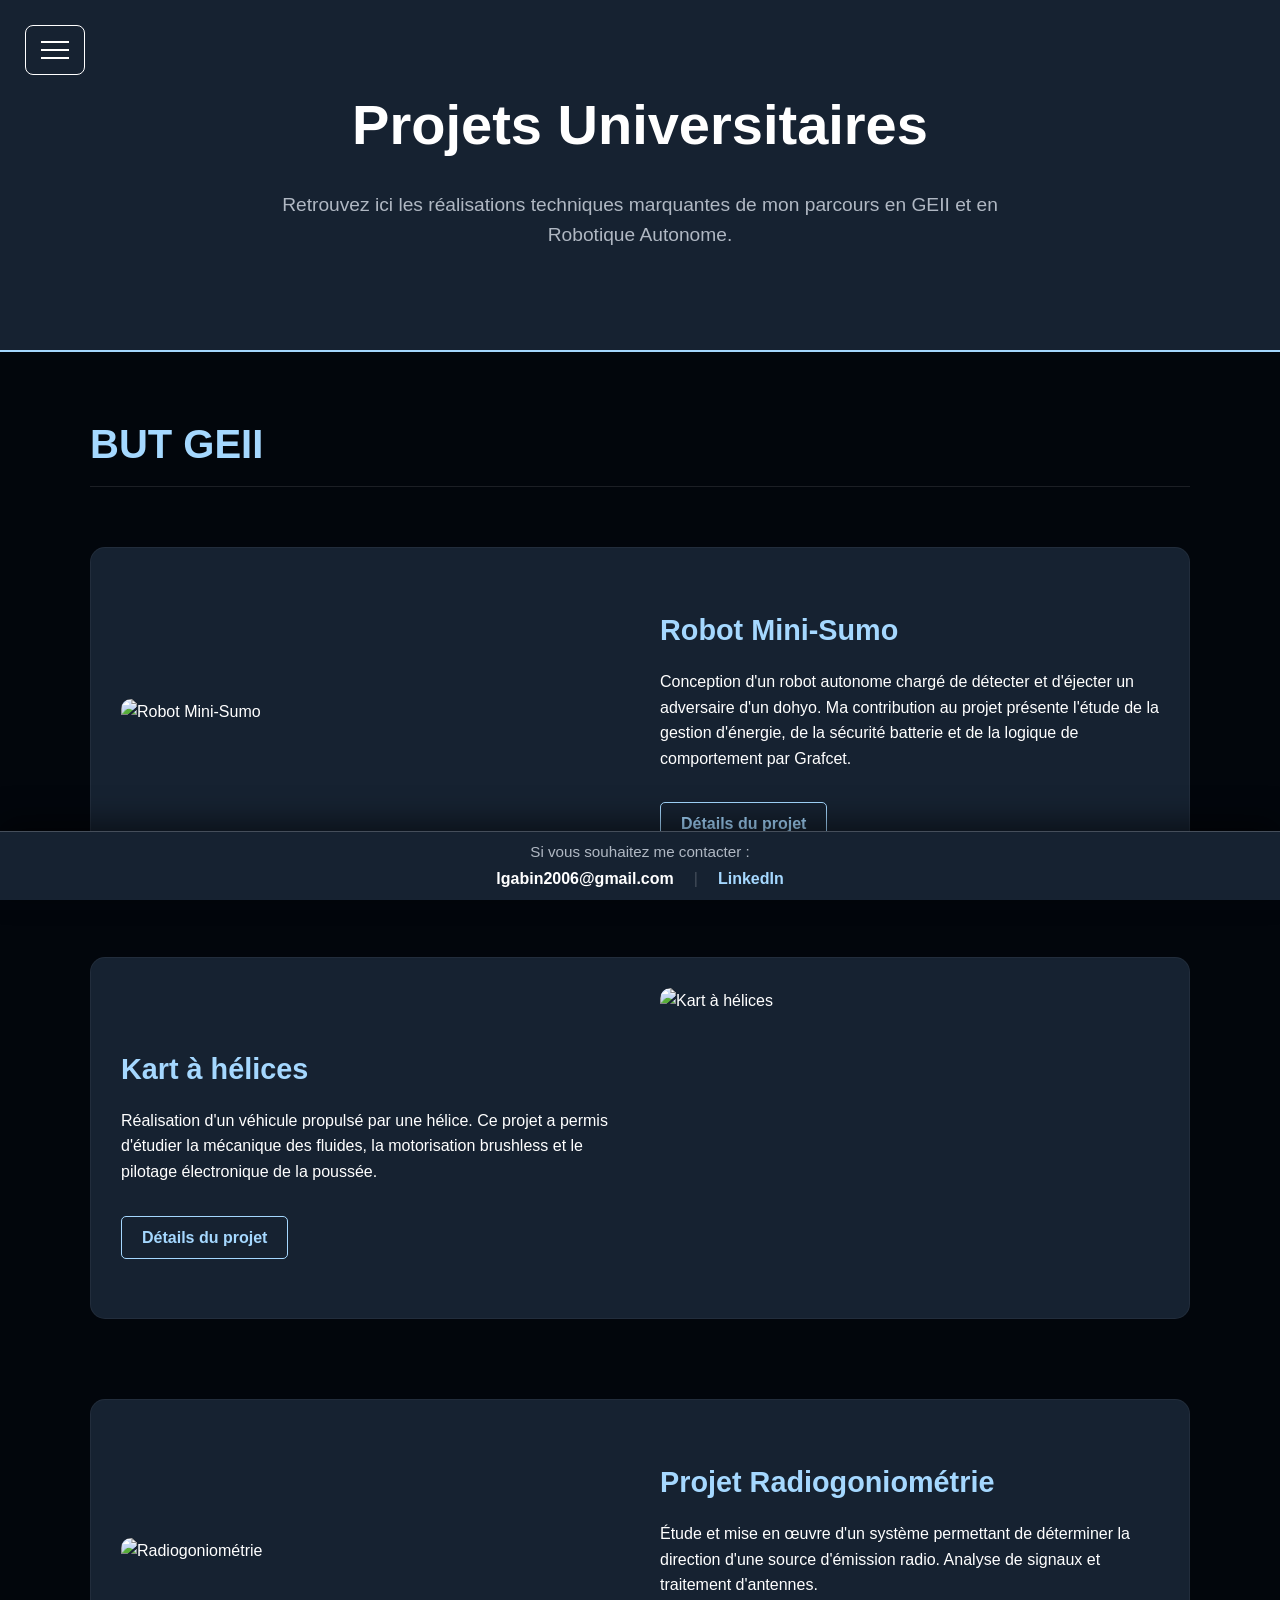
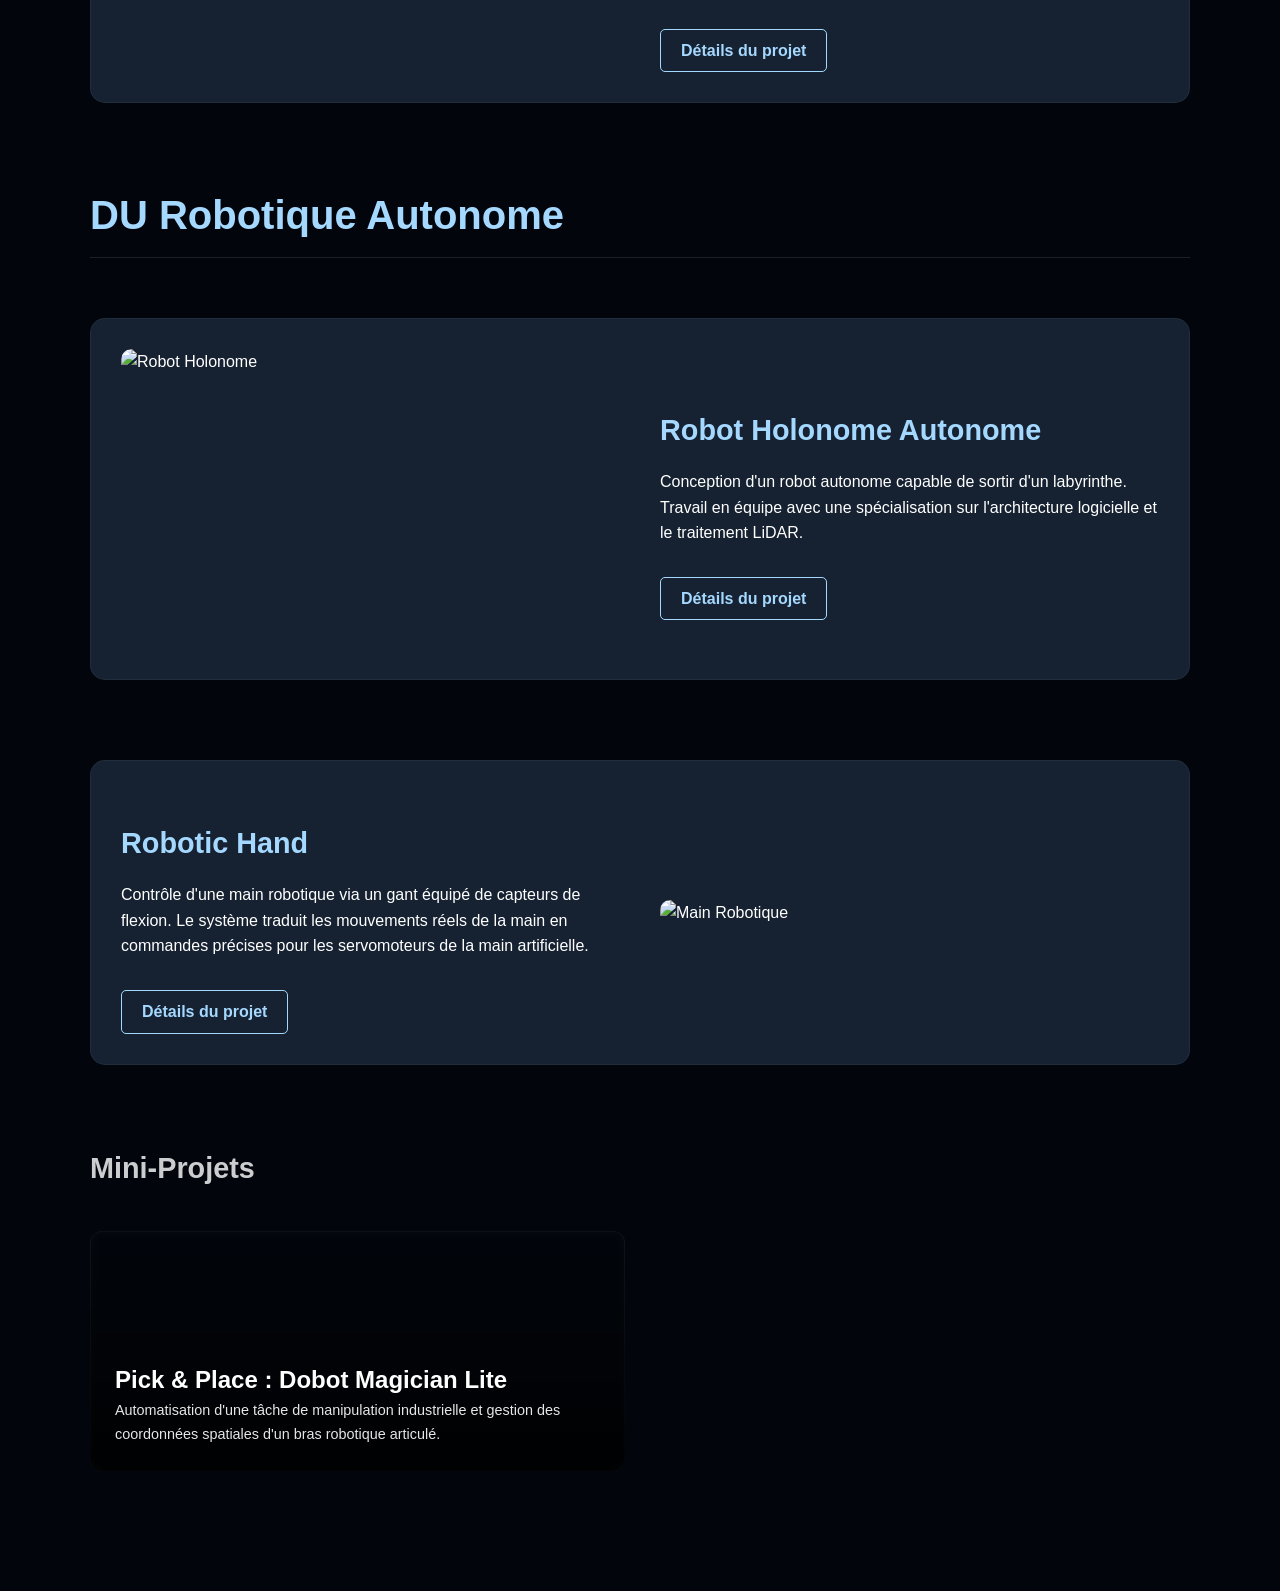
==== projets.html @ 64a0f6aa "Add files via upload" ====
<!DOCTYPE html>
<html lang="fr">
<head>
    <meta charset="UTF-8">
    <meta name="viewport" content="width=device-width, initial-scale=1.0">
    <title>Projets | Gabin Leroy</title>
    <link rel="stylesheet" href="style.css">
</head>
<body>

    <div id="hamburger" class="hamburger">
        <span></span><span></span><span></span>
    </div>

    <nav id="menu-links" class="menu-hidden">
        <ul>
            <li><a href="index.html">Accueil</a></li>
            <li><a href="about.html">À propos de moi</a></li>
            <li><a href="stagejapon.html">Expérience Professionnelle</a></li>
            <li><a href="projets.html">Projets</a></li>
            <li><a href="competences.html">Compétences</a></li>
            <li><a href="index.html#hobbies">Hobbies</a></li>
        </ul>
    </nav>

    <header class="about-banner">
        <h1>Projets Universitaires</h1>
        <div class="banner-text">
            <p>Retrouvez ici les réalisations techniques marquantes de mon parcours en GEII et en Robotique Autonome.</p>
        </div>
    </header>

    <main class="container">
        
        <h2 class="category-title">BUT GEII</h2>
        
        <section class="project-row">
            <div class="project-image">
                <img src="img/robotsumo.jpg" alt="Robot Mini-Sumo">
            </div>
            <div class="project-text">
                <h3>Robot Mini-Sumo</h3>
                <p>Conception d'un robot autonome chargé de détecter et d'éjecter un adversaire d'un dohyo. Ma contribution au projet présente l'étude de la gestion d'énergie, de la sécurité batterie et de la logique de comportement par Grafcet.</p>
                <a href="robotsumo.html" class="btn-more">Détails du projet</a>
            </div>
        </section>

        <section class="project-row reverse">
            <div class="project-image">
                <img src="img/kartahelice.jpg" alt="Kart à hélices">
            </div>
            <div class="project-text">
                <h3>Kart à hélices</h3>
                <p>Réalisation d'un véhicule propulsé par une hélice. Ce projet a permis d'étudier la mécanique des fluides, la motorisation brushless et le pilotage électronique de la poussée.</p>
                <a href="kart.html" class="btn-more">Détails du projet</a>
            </div>
        </section>

        <section class="project-row">
            <div class="project-image">
                <img src="img/radiogonio.jpg" alt="Radiogoniométrie">
            </div>
            <div class="project-text">
                <h3>Projet Radiogoniométrie</h3>
                <p>Étude et mise en œuvre d'un système permettant de déterminer la direction d'une source d'émission radio. Analyse de signaux et traitement d'antennes.</p>
                <a href="radio.html" class="btn-more">Détails du projet</a>
            </div>
        </section>

        <h2 class="category-title">DU Robotique Autonome</h2>

        <section class="project-row">
            <div class="project-image">
                <img src="img/robotholonome.png" alt="Robot Holonome">
            </div>
            <div class="project-text">
                <h3>Robot Holonome Autonome</h3>
                <p>Conception d'un robot autonome capable de sortir d'un labyrinthe. Travail en équipe avec une spécialisation sur l'architecture logicielle et le traitement LiDAR.</p>
                <a href="robotholonome.html" class="btn-more">Détails du projet</a>
            </div>
        </section>

        <section class="project-row reverse">
            <div class="project-image">
                <img src="img/robot-hand.jpg" alt="Main Robotique">
            </div>
            <div class="project-text">
                <h3>Robotic Hand</h3>
                <p>Contrôle d'une main robotique via un gant équipé de capteurs de flexion. Le système traduit les mouvements réels de la main en commandes précises pour les servomoteurs de la main artificielle.</p>
                <a href="robotichand.html" class="btn-more">Détails du projet</a>
            </div>
        </section>

        <h3 class="subcategory-title" style="margin-top: 80px;">Mini-Projets</h3>
        
        <div class="grid-layout">
            
            <a href="dobotmagic.html" class="card-btn" style="background-image: url('img/dobotmagicianlite.png');">
                <div class="overlay">
                    <h3>Pick & Place : Dobot Magician Lite</h3>
                    <p style="margin: 0; font-size: 0.9em; opacity: 0.9;">Automatisation d'une tâche de manipulation industrielle et gestion des coordonnées spatiales d'un bras robotique articulé.</p>
                </div>
            </a>

        </div>

    </main>

    <footer class="sticky-footer">
        <div class="footer-content">
            <p class="contact-intro">Si vous souhaitez me contacter :</p>
            <div class="contact-links">
                <span class="contact-mail"><strong>lgabin2006@gmail.com</strong></span>
                <span class="separator">|</span>
                <a href="https://www.linkedin.com/in/gabin-leroy-820791335" target="_blank">LinkedIn</a>
            </div>
        </div>
    </footer>

    <script src="script.js"></script>
</body>
</html>
---- style.css ----
html { scroll-behavior: smooth; }

/* --- VARIABLES --- */
:root {
    --bg-dark: #02060c;
    --block-bg: #162231;
    --card-bg: #23354d;
    --accent: #a5d8ff;
    --white: #ffffff;
    --text-dim: #b0b8c3;
    --skill-red: #e74c3c;
    --skill-orange: #e67e22;
    --skill-yellow: #f1c40f;
    --skill-green: #2ecc71;
}

body {
    margin: 0; padding: 0;
    font-family: 'Inter', -apple-system, sans-serif;
    background-color: var(--bg-dark);
    color: var(--white);
    line-height: 1.6;
    padding-bottom: 120px;
}

.container { width: 90%; max-width: 1100px; margin: 0 auto; }

/* --- HEADER & BANNIÈRES --- */
.hero { text-align: center; padding: 100px 20px 60px; }
.hero h1, .about-banner h1 { font-size: 3.5em; color: var(--white); font-weight: 800; margin: 0; }
.subtitle { color: var(--white); opacity: 0.9; font-size: 1.2em; margin-top: 10px; }

.about-banner {
    width: 100%; background: var(--block-bg);
    border-bottom: 2px solid var(--accent);
    padding: 80px 0; text-align: center;
}
.about-banner h1 { margin-bottom: 20px; }
.banner-text { max-width: 800px; margin: 0 auto; padding: 0 20px; font-size: 1.2em; color: var(--text-dim); }

/* --- MENU HAMBURGER --- */
.hamburger {
    position: fixed; top: 25px; left: 25px; z-index: 2000; cursor: pointer;
    background: var(--block-bg); padding: 15px; border-radius: 8px;
    border: 1px solid var(--white); display: flex; flex-direction: column; gap: 6px;
}
.hamburger span { display: block; width: 28px; height: 2px; background: var(--white); }

#menu-links {
    position: fixed; top: 0; left: 0; height: 100vh; width: 280px;
    background: var(--block-bg); border-right: 1px solid var(--white);
    z-index: 1500; padding-top: 100px; transition: transform 0.4s ease;
}
.menu-hidden { transform: translateX(-100%); }
#menu-links ul { list-style: none; padding: 0 40px; margin: 0; }
#menu-links a { text-decoration: none; color: var(--white); font-size: 1.3em; display: block; padding: 15px 0; }
#menu-links a:hover { color: var(--accent); }

/* --- SECTIONS & GRILLES --- */
.section-card {
    background: var(--block-bg); margin: 40px auto; padding: 40px;
    border-radius: 15px; box-shadow: 0 15px 35px rgba(0,0,0,0.4);
}
.grid-layout { display: grid; grid-template-columns: repeat(2, 1fr); gap: 30px; margin-top: 25px; }
.single-item { grid-template-columns: 1fr !important; }

/* --- BOUTONS (LE FIX ULTIME - OMBRE INTERNE) --- */
.card-btn {
    height: 240px; border-radius: 12px;
    background-color: transparent; /* On enlève le fond sombre qui bavait */
    position: relative; overflow: hidden;
    text-decoration: none; color: var(--white); display: block; transition: all 0.3s ease;
    
    /* On remplace la bordure classique par une ombre interne. 
       Elle couvre parfaitement le bord sans laisser de vide microscopique ! */
    border: none;
    box-shadow: inset 0 0 0 1px rgba(255, 255, 255, 0.1);
    
    background-size: cover;
    background-position: center;
    
    transform: translateZ(0);
    isolation: isolate;
}

.card-btn:hover { 
    transform: translateY(-8px); 
    /* Au survol, l'ombre interne devient bleue (var--accent) et on garde l'ombre externe */
    box-shadow: inset 0 0 0 1px var(--accent), 0 10px 20px rgba(0,0,0,0.3);
}


/* L'overlay gère uniquement le texte et le dégradé noir */
.overlay { 
    position: absolute; inset: 0; 
    z-index: 2; 
    background: linear-gradient(transparent, rgba(0, 0, 0, 0.8)); 
    padding: 25px; display: flex; flex-direction: column; justify-content: flex-end; 
}

/* Le pseudo-élément ::after gère le flou, en débordant de 10px pour couper le défaut */
.overlay::after {
    content: "";
    position: absolute;
    top: -10px; left: -10px; right: -10px; bottom: -10px; 
    backdrop-filter: blur(3px);
    -webkit-backdrop-filter: blur(3px); /* Indispensable pour Safari/iOS */
    z-index: -1; /* Reste sagement derrière le texte et le dégradé */
    transition: backdrop-filter 0.3s ease, -webkit-backdrop-filter 0.3s ease;
}

.overlay h3 { font-size: 1.5em; margin: 0; }

/* Au survol, l'image devient nette */
.card-btn:hover .overlay::after {
    backdrop-filter: blur(0px);
    -webkit-backdrop-filter: blur(0px);
}
/* --- LIGNES ALTERNÉES (PROJETS & PHOTOS) --- */
.project-row, .photo-row { display: flex; align-items: center; gap: 40px; margin-bottom: 80px; }
.project-row.reverse, .photo-row.reverse { flex-direction: row-reverse; }

/* Spécificités Projets */
.project-row { background: var(--block-bg); padding: 30px; border-radius: 15px; border: 1px solid rgba(255, 255, 255, 0.05); margin-top: 60px; }
.project-image, .photo-text { flex: 1; }
.project-image img { width: 100%; border-radius: 10px; height: 300px; object-fit: cover; }
.project-text { flex: 1; }
.project-text h3, .photo-text h2 { font-size: 1.8em; margin-bottom: 15px; color: var(--accent); }

.category-title { font-size: 2.5em; color: var(--accent); margin: 60px 0 20px 0; border-bottom: 1px solid rgba(255, 255, 255, 0.1); padding-bottom: 10px; }
.subcategory-title { font-size: 1.8em; color: var(--white); margin: 40px 0; opacity: 0.8; }

/* Spécificités Photo (Carrousel) - VERSION 2 */
.photo-container-v2 { margin: 80px 0; width: 100%; }
.carousel-container { position: relative; width: 100%; overflow: hidden; border-radius: 15px; border: 1px solid rgba(255, 255, 255, 0.1); aspect-ratio: 16 / 9; }
.carousel-slide { display: flex; overflow-x: auto; scroll-snap-type: x mandatory; scroll-behavior: smooth; -ms-overflow-style: none; scrollbar-width: none; }
.carousel-slide::-webkit-scrollbar { display: none; }
.carousel-slide img { width: 100%; flex-shrink: 0; scroll-snap-align: start; object-fit: cover; aspect-ratio: 16 / 9; height: auto; }

/* Pas de bloc de fond, texte directement posé avec ombres 3D */
.photo-text-v2 {
    position: absolute; bottom: 40px; width: 50%; z-index: 10; pointer-events: none;
}
.photo-text-v2 h2 { 
    font-size: 2.2em; color: var(--white); margin-bottom: 10px;
    text-shadow: 2px 2px 10px rgba(0, 0, 0, 1), -1px -1px 0 rgba(0,0,0,0.5); 
}
.photo-text-v2 p { 
    font-size: 1.1em; color: #ffffff; margin: 0;
    text-shadow: 1px 1px 8px rgba(0, 0, 0, 1), 0px 0px 5px rgba(0,0,0,0.8); 
}
.text-left { left: 40px; text-align: left; }
.text-right { right: 40px; text-align: right; left: auto; }

@media (max-width: 768px) {
    .photo-text-v2 { width: 85%; bottom: 20px; left: 20px !important; text-align: left !important; }
    .photo-text-v2 h2 { font-size: 1.5em; }
    .photo-text-v2 p { font-size: 0.9em; }
}

/* --- TRANSITION DE FOND DYNAMIQUE (PAGE PHOTO) --- */
body.photo-theme {
    transition: background-color 1s ease; /* Transition très douce de 1 seconde */
}

/* --- BOUTONS --- */
.btn-more, .btn-cv-download, .btn-insta, .btn-doc {
    display: inline-block; font-weight: bold; text-decoration: none; transition: 0.3s;
}
.btn-more { margin-top: 15px; color: var(--accent); border: 1px solid var(--accent); padding: 8px 20px; border-radius: 5px; }
.btn-more:hover { background: var(--accent); color: var(--bg-dark); }
.btn-cv-download { display: block; background: var(--accent); color: var(--bg-dark); text-align: center; padding: 20px; margin-bottom: 20px; border-radius: 8px; font-size: 1.1em; }
.btn-cv-download:hover { background: var(--white); transform: translateY(-3px); }
.btn-insta { margin-top: 20px; padding: 10px 25px; background: linear-gradient(45deg, #f09433, #e6683c, #dc2743, #cc2366, #bc1888); color: white; border-radius: 50px; }
.btn-insta:hover { transform: scale(1.05); }

/* --- NOUVEAU : BOUTONS DE DOCUMENTS (POUR LES PAGES PROJETS) --- */
.docs-container { display: flex; flex-wrap: wrap; gap: 15px; margin-top: 20px; }
.btn-doc { flex: 1; min-width: 200px; background: var(--card-bg); color: var(--white); padding: 15px; text-align: center; border-radius: 8px; border: 1px solid rgba(255,255,255,0.2); }
.btn-doc:hover { background: var(--accent); color: var(--bg-dark); transform: translateY(-3px); }

/* --- SECTION COMPÉTENCES (Titres et Couleurs GEII conservés) --- */
.skill-title { font-size: 1.1em; margin-bottom: 15px; text-transform: uppercase; letter-spacing: 1.5px; border-left: 4px solid currentColor; padding-left: 15px; }
.color-red { color: var(--skill-red); }
.color-orange { color: var(--skill-orange); }
.color-yellow { color: var(--skill-yellow); }
.color-green { color: var(--skill-green); }

/* --- PAGE CV --- */
.cv-section { margin-top: 60; }
.cv-display { background: var(--card-bg); border-radius: 8px; overflow: hidden; border: 1px solid rgba(255, 255, 255, 0.1); height: 800px; }
.cv-display embed { width: 100%; height: 100%; }

/* --- FOOTER STICKY --- */
.sticky-footer { position: fixed; bottom: 0; width: 100%; background: var(--block-bg); border-top: 1px solid rgba(255,255,255,0.2); padding: 8px 0; z-index: 2000; box-shadow: 0 -10px 30px rgba(0,0,0,0.5); }
.footer-content { display: flex; flex-direction: column; align-items: center; gap: 2px; }
.contact-intro { margin: 0; font-size: 0.95em; color: var(--text-dim); }
.contact-links { margin: 0; display: flex; align-items: center; gap: 20px; }
.sticky-footer a { color: var(--accent); text-decoration: none; font-weight: bold; transition: 0.3s; }
.sticky-footer a:hover { text-decoration: underline; color: var(--white); }
.separator { color: rgba(255,255,255,0.2); }

/* --- RESPONSIVE MOBILE --- */
@media (max-width: 768px) {
    .grid-layout { grid-template-columns: 1fr; }
    .hero h1, .about-banner h1 { font-size: 2.5em; }
    /* Regroupement des comportements colonnes sur mobile */
    .project-row, .project-row.reverse, .photo-row, .photo-row.reverse { flex-direction: column; gap: 20px; }
    .carousel-slide img { height: 300px; }
}
@media (max-width: 500px) {
    .contact-links { flex-direction: column; gap: 5px; }
    .separator { display: none; }
}

/* --- BANNIÈRE JAPON : Néon Blanc Détaché --- */
.japan-banner {
    position: relative; width: 100%; height: 400px;
    background: radial-gradient(circle at 80% 50%, #e0e6ed 10%, #1c2b40 85%, var(--bg-dark) 150%);
    display: flex; flex-direction: column; justify-content: center; align-items: center; text-align: center; overflow: hidden; border-bottom: 2px solid #bc002d;
}
.japan-banner h1 { position: relative; z-index: 10; font-size: 3.5em; margin-bottom: 20px; color: var(--white); text-shadow: 0 0 10px rgba(0,0,0,0.6); }
.japan-banner .banner-text { position: relative; z-index: 10; max-width: 800px; margin: 0 auto; padding: 0 20px; font-size: 1.2em; color: var(--white); text-shadow: 0 0 10px rgba(0,0,0,0.6); }

.japan-banner::before {
    content: ""; position: absolute; width: 280px; height: 280px; right: 10%; top: 50%; transform: translateY(-50%);
    background-color: #bc002d; border-radius: 50%; 
    filter: blur(8px); opacity: 1; z-index: 1;
}
.japan-banner::after {
    content: ""; position: absolute; top: 50%; transform: translateY(-50%);
    width: 290px; height: 290px; right: calc(10% - 5px); /* On centre l'anneau plus grand */
    border-radius: 50%; z-index: 2; pointer-events: none;
    border: 1px solid rgba(255, 255, 255, 0.4);
    box-shadow: 0 0 12px rgba(255, 255, 255, 0.3);
}

/* SECTION DOUBLE PHOTO (LABORATOIRE) */
.lab-grid {
    display: flex;
    gap: 30px;
    margin: 40px 0;
}

.lab-item {
    flex: 1;
}

.lab-item img {
    width: 100%;
    height: 400px;
    object-fit: cover;
    border-radius: 12px;
    border: 1px solid rgba(255, 255, 255, 0.1);
}

.lab-caption {
    margin-top: 20px;
    text-align: center;
    font-style: italic;
    color: var(--text-dim);
}

/* Mobile */
@media (max-width: 768px) {
    .lab-grid { flex-direction: column; }
    .lab-item img { height: 300px; }
}

/* BOUTON Stage Japon Expérience pro */

/* 1. Le fond du bouton (Uniquement le dégradé) */
.japan-card {
    background: radial-gradient(circle at 75% 50%, #f0f4f8 40%, #5c7285 130%) !important;
    position: relative;
    overflow: hidden;
}

/* 2. Le calque de l'image (Main ORCA) isolé uniquement à gauche ! */
.japan-card .overlay::before {
    content: "";
    position: absolute;
    top: 0; left: 0; bottom: 0;
    width: 60%; /* Ne prend que la partie gauche pour ne PAS polluer le drapeau */
    background: url('img/orcahandremove.png') no-repeat left 35% center / auto 90%;
    filter: blur(5px); /* Image floue par défaut */
    transition: all 0.3s ease; /* Fluidité de l'animation */
    z-index: -1; /* Derrière le texte */
}

/* 3. Défloutage de l'image ET du soleil au survol */
.japan-card:hover .overlay::before {
    filter: blur(0px);
}
.japan-card:hover::before { 
    filter: blur(0px) !important; 
}

/* 4. Le Soleil Rouge (Ton code exact avec les bonnes couleurs) */
.japan-card::before {
    content: "" !important;
    position: absolute !important;
    background-image: none !important;
    background-color: #bc002d !important;
    width: 140px !important;
    height: 140px !important;
    top: 50% !important;
    bottom: auto !important;
    left: auto !important;
    right: 15% !important;
    transform: translateY(-50%) !important;
    border-radius: 50% !important;
    filter: blur(4px) !important;
    opacity: 1 !important;
    z-index: 1 !important;
    transition: all 0.3s ease !important;
}

/* 5. L'Anneau Néon (Ton code exact) */
.japan-card::after {
    content: "";
    position: absolute;
    width: 150px;
    height: 150px;
    right: calc(15% - 5px);
    top: 50%;
    transform: translateY(-50%);
    border-radius: 50%;
    z-index: 2;
    pointer-events: none;
    border: 1px solid rgba(255, 255, 255, 0.4);
    box-shadow: 0 0 8px rgba(255, 255, 255, 0.3);
}

/* 6. Le Texte (Ton code exact) */
.japan-card .overlay { 
    z-index: 10; 
    background: linear-gradient(transparent 60%, rgba(0, 0, 0, 0.5) 100%);
}

/* 7. SÉCURITÉ POUR LES TÉLÉPHONES (Mobile) */
@media (max-width: 768px) {
    .japan-card .overlay::before {
        width: 100%; /* Sur téléphone, on autorise l'image à dépasser */
        background-position: left 15% center;
        background-size: auto 80%;
    }
}

/* On désactive la vitre dépolie sur la carte Japon car elle gère déjà ses propres flous */
.japan-card .overlay::after {
    display: none;
}

/* ==========================================
   THÈME "TRAIL & ENDURANCE" (Forest Dark Mode)
   ========================================== */

/* Variables spécifiques pour la page Trail */
body.trail-theme {
    background-color: #121a16; /* Vert forêt très sombre (presque noir) */
    color: #e0e6ed;
}

/* On recolore les cartes et bordures pour l'ambiance forêt/roche */
body.trail-theme .section-card,
body.trail-theme .project-row {
    background-color: #18241e; /* Vert forêt un peu plus clair pour les blocs */
    border: 1px solid rgba(230, 126, 34, 0.15); /* Bordure discrète orange */
}

/* La couleur d'accentuation devient Terracotta (Orange Trail) */
body.trail-theme h2,
body.trail-theme .category-title,
body.trail-theme .accent-text {
    color: #e67e22; /* Orange Terracotta */
}

/* --- BANNIÈRE TRAIL --- */
.trail-banner {
    position: relative;
    width: 100%;
    height: 400px;
    /* Remplace 'img/fuji-banner.jpg' par ton image (Fuji ou montage de paysages) */
    background-image: linear-gradient(to bottom, rgba(18, 26, 22, 0.3), rgba(18, 26, 22, 1)), url('img/panorama.jpg');
    background-size: cover;
    background-position: center;
    display: flex;
    flex-direction: column;
    justify-content: center;
    align-items: center;
    text-align: center;
    border-bottom: 2px solid #e67e22;
}

.trail-banner h1 {
    font-size: 3.5em;
    color: #ffffff;
    text-shadow: 0 0 15px rgba(0,0,0,0.8);
    margin-bottom: 10px;
}

.trail-banner .subtitle {
    font-size: 1.5em;
    color: #e67e22;
    font-weight: bold;
    text-shadow: 0 0 10px rgba(0,0,0,0.8);
}

/* --- STYLE DES MÉDIAS TRAIL (FORMAT 16:9 ET RÉPARTITION) --- */

/* Modification de la place : Plus de place au média (60%), moins au texte (40%) */
body.trail-theme .project-image {
    flex: 1.5 !important; /* Élargit la zone de l'image/vidéo */
}
body.trail-theme .project-text {
    flex: 1 !important; /* Réduit proportionnellement la zone de texte */
}

/* Application du format 16:9 sur l'image du Semi-Marathon */
body.trail-theme .project-image img {
    width: 100%;
    aspect-ratio: 16 / 9 !important;
    height: auto !important;
    object-fit: cover;
}

/* Application du format 16:9 sur toutes les vidéos de la page */
.trail-video {
    width: 100%;
    aspect-ratio: 16 / 9; /* Format vidéo standard parfait, rien ne sera coupé */
    height: auto !important;
    object-fit: cover;
    border-radius: 12px;
    border: 1px solid rgba(255, 255, 255, 0.1);
    box-shadow: 0 10px 20px rgba(0,0,0,0.3);
}

/* Grille spécifique pour l'entraînement (Vidéo + Photos) */
.training-grid {
    display: grid;
    grid-template-columns: 1fr 1fr;
    gap: 20px;
    margin-top: 20px;
}
@media (max-width: 768px) {
    .training-grid { grid-template-columns: 1fr; }
}

/* ==========================================
   PAGE COMPÉTENCES (FILTRES ET MODALES)
   ========================================== */

/* Menu de filtre */
.filter-section { text-align: center; margin: 40px 0; }
.filter-section label { font-size: 1.1em; margin-right: 15px; color: var(--text-dim); }
.custom-select { background: var(--card-bg); color: var(--white); border: 1px solid var(--accent); padding: 10px 20px; border-radius: 8px; font-size: 1em; font-family: 'Inter', sans-serif; cursor: pointer; outline: none; }

/* Grille des cartes (3 par ligne) */
.skills-grid {
    display: grid;
    grid-template-columns: repeat(3, 1fr);
    gap: 20px;
}
.geii-header { 
    grid-column: 1 / -1; 
    display: none; /* Caché par défaut au premier chargement de la page */
}

/* Les petits blocs de compétences */
.skill-card {
    background: var(--card-bg);
    border: 1px solid rgba(255, 255, 255, 0.1);
    padding: 20px;
    border-radius: 8px;
    cursor: pointer;
    transition: all 0.3s ease;
    
    /* FIX DU BUG DE TRI : On utilise grid à la place de flex pour centrer verticalement sans bloquer le display: none */
    display: grid;
    align-content: center;
    justify-content: center;
    text-align: center;
    min-height: 110px;
    box-sizing: border-box;
}
.skill-card h3 { margin: 0; font-size: 1.1em; font-weight: 500; line-height: 1.4; }

/* Survol par défaut : Lueur Bleu Cyan Électrique */
.skill-card:hover {
    border-color: #00f3ff;
    box-shadow: 0 0 15px rgba(0, 243, 255, 0.4);
    transform: translateY(-2px);
}

/* Survol GEII : Actif uniquement si le filtre GEII est sélectionné */
.skills-grid.geii-active .skill-card[data-color="red"]:hover { border-color: var(--skill-red); box-shadow: 0 0 15px rgba(231, 76, 60, 0.4); }
.skills-grid.geii-active .skill-card[data-color="orange"]:hover { border-color: var(--skill-orange); box-shadow: 0 0 15px rgba(230, 126, 34, 0.4); }
.skills-grid.geii-active .skill-card[data-color="yellow"]:hover { border-color: var(--skill-yellow); box-shadow: 0 0 15px rgba(241, 196, 15, 0.4); }
.skills-grid.geii-active .skill-card[data-color="green"]:hover { border-color: var(--skill-green); box-shadow: 0 0 15px rgba(46, 204, 113, 0.4); }


/* --- FENÊTRE MODALE (POP-UP) --- */
.modal-hidden {
    display: none;
}

.modal-visible {
    position: fixed;
    top: 0; left: 0; width: 100vw; height: 100vh;
    background: rgba(0, 0, 0, 0.6); /* Fond sombre */
    backdrop-filter: blur(8px); /* Floute l'arrière-plan de la page */
    -webkit-backdrop-filter: blur(8px);
    z-index: 3000;
    display: flex;
    justify-content: center;
    align-items: center;
    animation: fadeIn 0.3s ease;
}

.modal-content {
    background: var(--block-bg);
    width: 80%;
    max-width: 800px;
    max-height: 80vh;
    border-radius: 15px;
    padding: 40px;
    position: relative;
    border: 1px solid var(--accent);
    overflow-y: auto; /* Permet de scroller si beaucoup de texte */
    box-shadow: 0 20px 50px rgba(0,0,0,0.5);
}

.close-btn {
    position: absolute;
    top: 15px; right: 25px;
    font-size: 2em;
    color: var(--text-dim);
    background: none;
    border: none;
    cursor: pointer;
    transition: 0.3s;
}
.close-btn:hover { color: var(--skill-red); }

#modal-body ul { padding-left: 20px; }
#modal-body li { margin-bottom: 10px; color: var(--text-dim); }

@keyframes fadeIn {
    from { opacity: 0; transform: scale(0.95); }
    to { opacity: 1; transform: scale(1); }
}

/* Adaptation de la grille Compétences sur mobile */
@media (max-width: 900px) {
    .skills-grid { grid-template-columns: repeat(2, 1fr); }
}
@media (max-width: 600px) {
    .skills-grid { grid-template-columns: 1fr; }
}

/* Effet de survol sur le gros bouton de l'accueil */
#home-skills .card-btn:hover {
    transform: translateY(-4px);
    box-shadow: 0 0 20px rgba(0, 243, 255, 0.4);
}

.photo-banner-bg {
    position: relative; /* Indispensable pour caler le bouton absolu tout en bas */
    background-image: linear-gradient(to bottom, rgba(0, 0, 0, 0.4), rgba(15, 23, 42, 0.95)), url('img/enoshima.jpg');
    background-size: cover;
    background-position: center 55%; /* Permet de descendre ou monter légèrement le pont si besoin */
}

/* Rend le texte de description blanc pur et lisible */
.photo-banner-bg .banner-text p {
    color: #ffffff !important;
    text-shadow: 0 2px 8px rgba(0, 0, 0, 0.8);
    font-weight: 500;
}

/* Positionne le bouton Insta pile au centre de la ligne du bas */
.photo-banner-bg .btn-insta {
    position: absolute;
    bottom: -25px; /* Ajuste cette valeur selon la hauteur réelle du bouton pour le couper en deux */
    left: 50%;
    transform: translateX(-50%);
    margin-top: 0; /* Annule la marge par défaut */
    z-index: 10;   /* Passe par-dessus la bordure */
}

/* Ajustement précis de la hauteur pour le Robot Sumo */
a[href="robotsumo.html"] {
    background-position: center 35% !important;
}

/* Ajustement précis du robot sumo dans les lignes de projet */
.project-image img[src*="robotsumo.jpg"] {
    object-position: center 33%;
}

/* --- EFFET DE FLOU DE REPLI POUR LE KART À HÉLICES --- */
/* 1. On prépare le conteneur de l'image du kart */
.project-row .project-image:has(img[src*="kartahelice.jpg"]) {
    position: relative;
    background-image: url('img/kartahelice.jpg');
    background-size: cover;
    background-position: center;
    overflow: hidden;
    border-radius: 10px;
    height: 300px; /* Aligné sur la hauteur de tes autres projets */
}

/* 2. On applique le flou artistique sur l'arrière-plan */
.project-row .project-image:has(img[src*="kartahelice.jpg"])::before {
    content: "";
    position: absolute;
    inset: 0;
    background: inherit;
    filter: blur(12px) brightness(0.6); /* Ajuste le flou et assombrit légèrement l'arrière-plan */
    transform: scale(1.1); /* Évite les bords blancs dus au flou */
    z-index: 1;
}

/* 3. On force l'image du premier plan à s'afficher EN TIÈRE et sans déformation */
.project-row .project-image img[src*="kartahelice.jpg"] {
    position: relative;
    width: 100%;
    height: 100%;
    object-fit: contain; /* Dézoome pour afficher 100% du kart */
    z-index: 2; /* Passe devant le calque flouté */
}

/* ==========================================
   FIX COUPE IMAGE DE LA PARTIE 1 (VISION)
   ========================================== */
.project-image img[src*="rlandmark.jpg"] {
    object-fit: contain; /* Affiche l'image de l'IA en entier sans la rogner */
    background-color: #0c1622; /* Teinte sombre ajustée pour s'accorder au retour écran */
}

/* ==========================================
   SYSTÈME DE GALERIE INTERACTIVE REVISITÉ
   ========================================== */
.peek-gallery {
    display: flex;
    width: 100%;
    height: 320px;
    border-radius: 10px;
    overflow: hidden;
    gap: 4px;
    background-color: #ffffff; /* Fond blanc unifié : élimine définitivement les bandes noires latérales */
    padding: 6px;
    box-sizing: border-box;
    border: 1px solid rgba(255, 255, 255, 0.1);
}

.peek-card {
    position: relative;
    flex: 0.18; /* Réduction de l'espace par défaut des volets fermés */
    height: 100%;
    transition: all 0.5s cubic-bezier(0.25, 0.8, 0.25, 1);
    cursor: pointer;
    background-color: #ffffff;
}

/* Par défaut, la première image est ouverte */
.peek-card:first-child {
    flex: 2;
}

.peek-card img {
    width: 100%;
    height: 100%;
    object-fit: contain; /* Conserve l'intégralité du schéma, des flèches et du texte */
    display: block;
}

/* ÉTIQUETTES DES VOLETS : Nettoyage complet des débordements textuels */
.peek-card span {
    position: absolute;
    bottom: 12px;
    left: 50%;
    transform: translateX(-50%) translateY(5px);
    background: rgba(15, 23, 42, 0.95);
    color: #ffffff;
    padding: 6px 16px;
    border-radius: 30px;
    font-size: 0.8em;
    font-weight: 600;
    white-space: nowrap;
    opacity: 0; /* Masqué par défaut sur les volets étroits pour éviter les coupures de mots */
    border: 1px solid rgba(255, 255, 255, 0.15);
    transition: opacity 0.3s ease, transform 0.3s ease;
    pointer-events: none;
    z-index: 10;
}

/* Affichage de l'étiquette uniquement sur le volet actif ou survolé */
.peek-card:first-child span,
.peek-gallery .peek-card:hover span {
    opacity: 1;
    transform: translateX(-50%) translateY(0);
}

/* COMPORTEMENT ÉLASTIQUE AU SURVOL (DESKTOP) */
.peek-gallery:hover .peek-card {
    flex: 0.15;
}
.peek-gallery .peek-card:hover {
    flex: 2;
}

/* CONFIGURATION SPÉCIFIQUE DUO : Équilibre 50/50 pour la Partie 3 (Angles VS PWM) */
.transparent-cards .peek-card {
    flex: 1; /* Répartition égale au chargement de la page */
}
.transparent-cards:hover .peek-card {
    flex: 0.2; /* Compression du volet non survolé */
}
.transparent-cards .peek-card:hover {
    flex: 1.8; /* Expansion du volet survolé */
}

/* RESPONSIVE MOBILE */
@media (max-width: 768px) {
    .peek-gallery {
        display: grid;
        grid-template-columns: repeat(2, 1fr);
        height: auto;
        gap: 8px;
        background-color: transparent;
        padding: 0;
        border: none;
    }
    .peek-card, .peek-gallery:hover .peek-card, .peek-gallery .peek-card:hover {
        flex: none;
        height: 160px;
        background-color: #ffffff;
        border-radius: 6px;
    }
    .peek-card span {
        opacity: 1;
        font-size: 0.75em;
        bottom: 8px;
        transform: translateX(-50%) translateY(0);
        padding: 4px 10px;
    }
}

/* ==========================================
   FIX D'AFFICHAGE DU ROBOT HOLONOME (THÉSÉE)
   ========================================== */

/* 1. Page d'accueil (index.html) : Image nette en plein écran (Style Sumo) */
a[href="robotholonome.html"].card-btn {
    background-image: url('img/robotholonome.png');
    background-size: cover;
    background-position: center 30%; /* Ajuste le centrage vertical du robot */
}
/* Désactivation des anciens calques de flou latéraux */
a[href="robotholonome.html"].card-btn::before,
a[href="robotholonome.html"].card-btn::after {
    display: none;
}

/* 2. Page catalogue (projets.html) : On garde ton effet de repli qui fonctionne bien */
.project-row .project-image:has(img[src*="robotholonome.png"]) {
    position: relative;
    background-image: url('img/robotholonome.png');
    background-size: cover;
    background-position: center;
    overflow: hidden;
    border-radius: 10px;
    height: 300px;
}
.project-row .project-image:has(img[src*="robotholonome.png"])::before {
    content: "";
    position: absolute;
    inset: 0;
    background: inherit;
    filter: blur(12px) brightness(0.5);
    transform: scale(1.1);
    z-index: 1;
}
.project-row .project-image img[src*="robotholonome.png"] {
    position: relative;
    width: 100%;
    height: 100%;
    object-fit: contain;
    z-index: 2;
}

/* ===================================================
   TEST OPTION 1 : MESH GRADIENT "AURORA" ÉPURÉ
   =================================================== */
.about-banner.thisee-banner-bg {
    position: relative;
    background: #02060c;
    
    /* Le fond coloré Aurora */
    background-image: 
        radial-gradient(at 100% 0%, #0d2b45 0px, transparent 55%),
        radial-gradient(at 80% 100%, #113f59 0px, transparent 55%),
        radial-gradient(at 40% 50%, #051321 0px, transparent 80%);
        
    overflow: hidden;
    padding: 80px 0;
    text-align: left;
    min-height: 280px;
    display: flex;
    align-items: center;
    border-bottom: 2px solid var(--accent);
}

/* 1. ON DESACTIVE COMPLETEMENT LA GRILLE POUR DE GACHER LE DEGRADE */
.about-banner.thisee-banner-bg::before {
    display: none;
}

/* Le texte à gauche reste posé normalement */
.about-banner.thisee-banner-bg .container {
    position: relative;
    z-index: 10;
    width: 100%;
    display: flex;
    flex-direction: column;
    align-items: flex-start;
}
.about-banner.thisee-banner-bg .banner-text {
    margin: 0; padding: 0;
    max-width: 55%;
}

/* Le robot net à droite */
.about-banner.thisee-banner-bg::after {
    content: "";
    position: absolute;
    top: 20px; right: 8%; bottom: 20px;
    width: 35%;
    background-image: url('img/robotholonomerem.png');
    background-size: contain;
    background-repeat: no-repeat;
    background-position: center;
    z-index: 5;
    filter: drop-shadow(0 0 15px rgba(165, 216, 255, 0.15));
}

/* Version Mobile */
@media (max-width: 768px) {
    .about-banner.thisee-banner-bg { text-align: center; padding: 40px 0; background-image: radial-gradient(circle at 50% 80%, #0d2b45 0%, #02060c 70%); }
    .about-banner.thisee-banner-bg::after { position: relative; display: block; width: 100%; height: 200px; right: 0; margin-top: 25px; }
    .about-banner.thisee-banner-bg .container { align-items: center; }
    .about-banner.thisee-banner-bg .banner-text { max-width: 100%; }
}

/* ==========================================
   FIX D'AFFICHAGE POUR LE SCHÉMA LIDAR
   ========================================== */
.project-image img[src*="lidarhol.png"] {
    object-fit: contain; /* Indispensable : affiche 100% du schéma et du texte sans coupure */
    background-color: #efedea; /* Assure un raccord parfait avec la couleur beige de ton image */
    padding: 15px; /* Donne un peu d'air pour que les textes ne collent pas aux bords */
    box-sizing: border-box;
}

/* ==========================================
   FIX D'AFFICHAGE POUR LES SCHÉMAS (LIDAR & ALGO)
   ========================================== */
.project-image img[src*="lidarhol.png"],
.project-image img[src*="algohol.jpg"] {
    object-fit: contain; /* Affiche 100% du schéma et du texte sans coupure */
    background-color: #efedea; /* Raccord avec la couleur de fond de tes images */
    padding: 15px;
    box-sizing: border-box;
}

/* ===================================================
   BANNIÈRE DU ROBOT MINI-SUMO : ASYMÉTRIQUE ET ZOOMÉE
   =================================================== */
.about-banner.sumo-banner-bg {
    position: relative;
    background-color: #0a0814;
    overflow: hidden;
    padding: 90px 0;
    text-align: left; /* On aligne le texte à gauche pour libérer le robot */
}

/* Alignement du conteneur de texte à gauche */
.about-banner.sumo-banner-bg .container {
    position: relative;
    z-index: 10;
    display: flex;
    flex-direction: column;
    align-items: flex-start;
}

.about-banner.sumo-banner-bg .banner-text {
    margin: 0;
    padding: 0;
    max-width: 52%; /* Le texte occupe la moitié gauche de l'écran */
}

/* 1. L'arrière-plan étalé et flouté (inchangé, habille toute la bannière) */
.about-banner.sumo-banner-bg::before {
    content: "";
    position: absolute;
    inset: 0;
    background-image: url('img/robotsumo.jpg');
    background-size: cover;
    background-position: center 45%;
    filter: blur(18px) brightness(0.35);
    transform: scale(1.1);
    z-index: 1;
}

/* 2. L'image centrale NETTE, DÉCALÉE À DROITE ET ULTRA ZOOMÉE */
.about-banner.sumo-banner-bg::after {
    content: "";
    position: absolute;
    top: 0; 
    bottom: 0; 
    right: 10%; /* Décalé sur le côté droit */
    width: 38%;
    max-width: 420px;
    background-image: url('img/robotsumo.jpg');
    /* ZOOM CHIRURGICAL (160%) : On grossit le robot pour éliminer l'arrière-plan de la pièce */
    background-size: 140%; 
    /* CADRAGE VERTICAL (20%) : On remonte la photo pour masquer la table en bas */
    background-position: center 30%; 
    background-repeat: no-repeat;
    z-index: 2;
}

/* Version Mobile : On recentre tout proprement en colonne */
@media (max-width: 768px) {
    .about-banner.sumo-banner-bg {
        text-align: center;
        padding: 40px 0;
    }
    .about-banner.sumo-banner-bg .container {
        align-items: center;
    }
    .about-banner.sumo-banner-bg .banner-text {
        max-width: 100%;
    }
    .about-banner.sumo-banner-bg::after {
        position: relative;
        display: block;
        width: 100%;
        height: 240px;
        right: auto;
        margin-top: 25px;
        background-size: cover;
        background-position: center 35%;
    }
}

/* ===================================================
   FIX CONCEPTION : DEZOOM ET FOND BLANC POUR SCHÉMAS
   =================================================== */
.project-image img[src*="schemabatterie.png"],
.project-image img[src*="sumografcet.png"] {
    object-fit: contain !important; /* Dézoome pour afficher 100% du schéma */
    background-color: #ffffff !important; /* Fond blanc pur pour la lisibilité */
    padding: 15px;
    box-sizing: border-box;
    border: 1px solid rgba(255, 255, 255, 0.1);
    box-shadow: 0 10px 25px rgba(0, 0, 0, 0.4);
}

/* ===================================================
   FIX INTÉGRATION : EFFET FLOU DE REPLI (IMG_0557)
   =================================================== */
.project-row .project-image:has(img[src*="IMG_0557.jpg"]) {
    position: relative;
    background-image: url('img/sumotest.jpg');
    background-size: cover;
    background-position: center;
    overflow: hidden;
    border-radius: 10px;
    height: 320px;
}

/* Flou artistique d'arrière-plan pour masquer l'environnement de la table */
.project-row .project-image:has(img[src*="sumotest.jpg"])::before {
    content: "";
    position: absolute;
    inset: 0;
    background: inherit;
    filter: blur(10px) brightness(0.5);
    transform: scale(1.1);
    z-index: 1;
}

/* L'image centrale nette qui ressort en gros plan */
.project-row .project-image img[src*="sumotest.jpg"] {
    position: relative;
    width: 100%;
    height: 100%;
    object-fit: contain; /* Garde le robot entier au centre */
    z-index: 2;
}
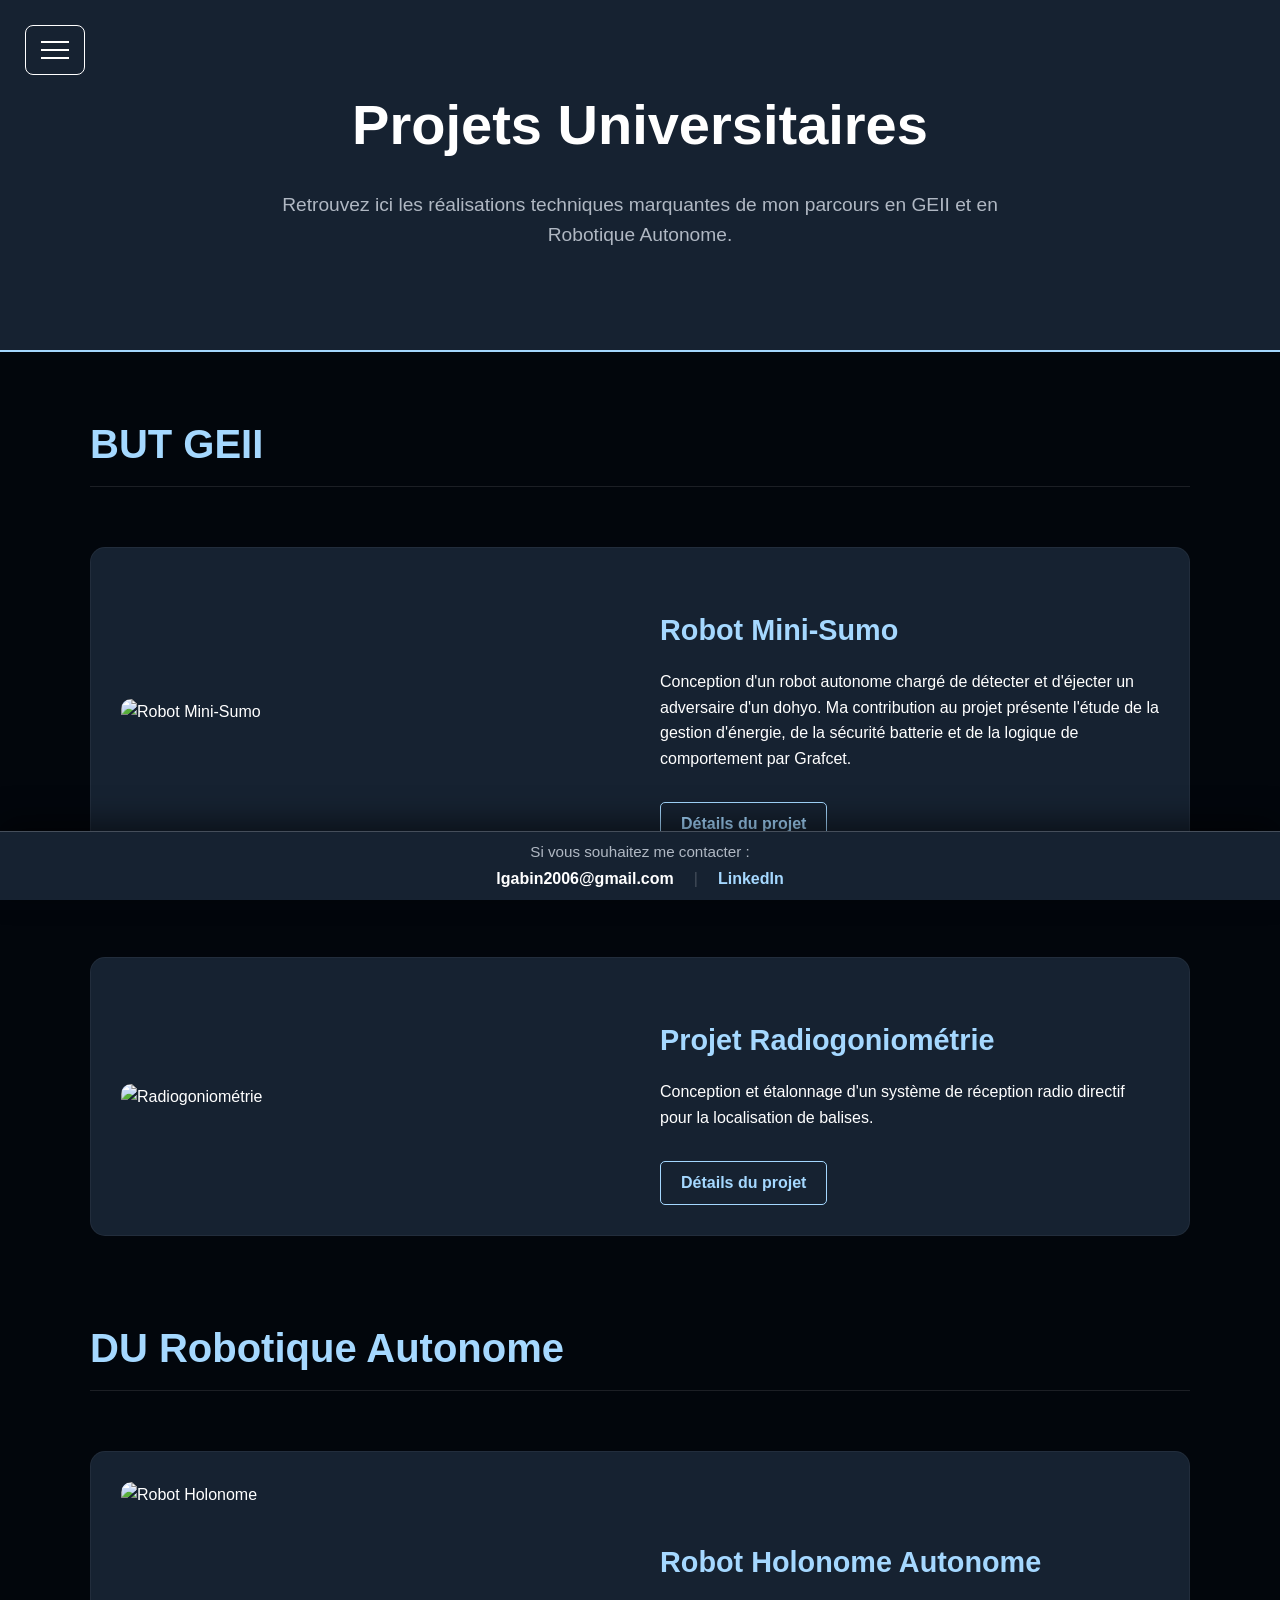
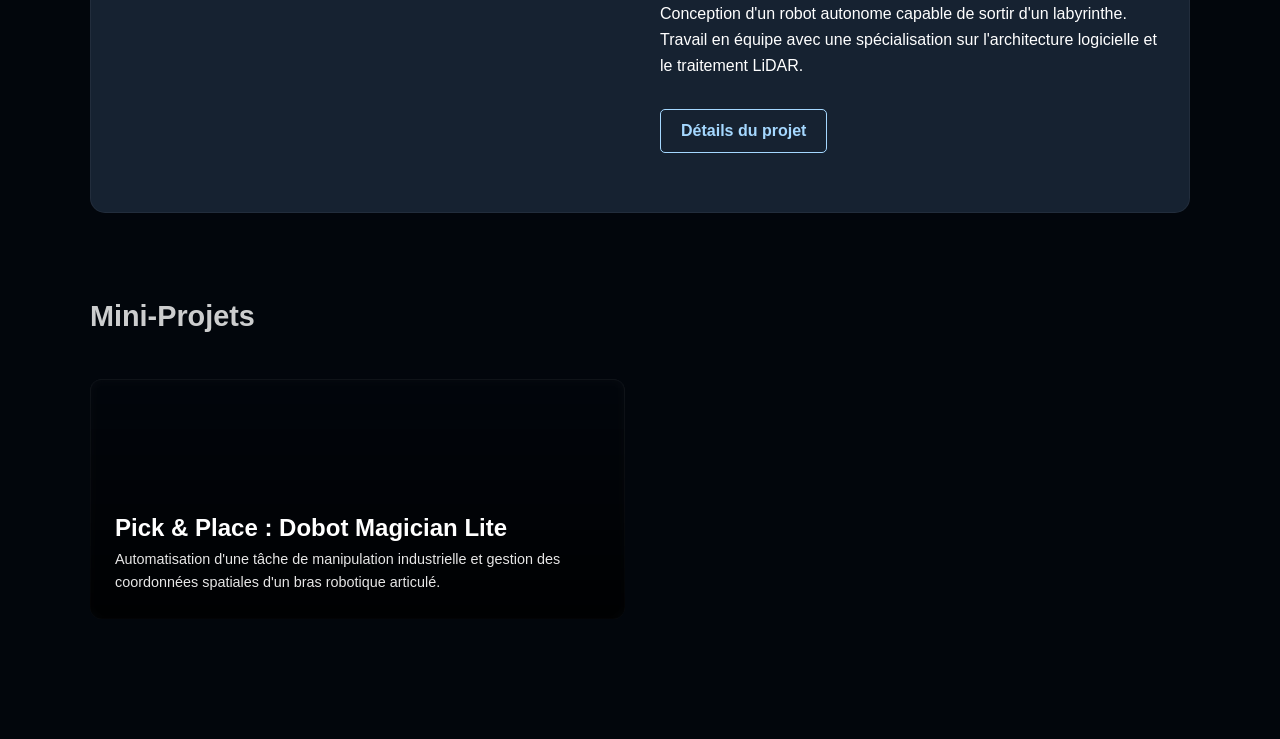
==== commit 3fd9f6fa: "Add files via upload" ====
--- a/projets.html
+++ b/projets.html
@@ -45,24 +45,13 @@
             </div>
         </section>
 
-        <section class="project-row reverse">
-            <div class="project-image">
-                <img src="img/kartahelice.jpg" alt="Kart à hélices">
-            </div>
-            <div class="project-text">
-                <h3>Kart à hélices</h3>
-                <p>Réalisation d'un véhicule propulsé par une hélice. Ce projet a permis d'étudier la mécanique des fluides, la motorisation brushless et le pilotage électronique de la poussée.</p>
-                <a href="kart.html" class="btn-more">Détails du projet</a>
-            </div>
-        </section>
-
         <section class="project-row">
             <div class="project-image">
-                <img src="img/radiogonio.jpg" alt="Radiogoniométrie">
+                <img src="img/antenne.jpg" alt="Radiogoniométrie">
             </div>
             <div class="project-text">
                 <h3>Projet Radiogoniométrie</h3>
-                <p>Étude et mise en œuvre d'un système permettant de déterminer la direction d'une source d'émission radio. Analyse de signaux et traitement d'antennes.</p>
+                <p>Conception et étalonnage d'un système de réception radio directif pour la localisation de balises.</p>
                 <a href="radio.html" class="btn-more">Détails du projet</a>
             </div>
         </section>
@@ -77,17 +66,6 @@
                 <h3>Robot Holonome Autonome</h3>
                 <p>Conception d'un robot autonome capable de sortir d'un labyrinthe. Travail en équipe avec une spécialisation sur l'architecture logicielle et le traitement LiDAR.</p>
                 <a href="robotholonome.html" class="btn-more">Détails du projet</a>
-            </div>
-        </section>
-
-        <section class="project-row reverse">
-            <div class="project-image">
-                <img src="img/robot-hand.jpg" alt="Main Robotique">
-            </div>
-            <div class="project-text">
-                <h3>Robotic Hand</h3>
-                <p>Contrôle d'une main robotique via un gant équipé de capteurs de flexion. Le système traduit les mouvements réels de la main en commandes précises pour les servomoteurs de la main artificielle.</p>
-                <a href="robotichand.html" class="btn-more">Détails du projet</a>
             </div>
         </section>
 
--- a/style.css
+++ b/style.css
@@ -1000,4 +1000,70 @@
     height: 100%;
     object-fit: contain; /* Garde le robot entier au centre */
     z-index: 2;
+}
+
+/* ===================================================
+   BANNIÈRE DU PROJET RADIOGONIOMÉTRIE (PLEIN ÉCRAN)
+   =================================================== */
+.about-banner.radio-banner-bg {
+    position: relative;
+    background-color: #050d14; /* Fond de secours ultra-sombre */
+    overflow: hidden;
+    padding: 110px 0; /* Un peu plus de hauteur pour bien profiter de la photo */
+    text-align: left;
+}
+
+/* L'image d'antenne qui prend absolument tout l'espace en arrière-plan */
+.about-banner.radio-banner-bg::before {
+    content: "";
+    position: absolute;
+    inset: 0;
+    background-image: url('img/antenne.jpg'); /* Pense à nommer ta photo ainsi dans le dossier img */
+    background-size: cover; /* Force la photo à couvrir 100% de la largeur et de la hauteur */
+    background-position: center 45%; /* Ajuste ce pourcentage pour centrer l'antenne verticalement */
+    filter: brightness(0.35); /* Assombrit la photo pour détacher le texte blanc proprement */
+    z-index: 1;
+}
+
+/* Le texte propulsé au premier plan */
+.about-banner.radio-banner-bg .container {
+    position: relative;
+    z-index: 10;
+    display: flex;
+    flex-direction: column;
+    align-items: flex-start;
+}
+
+.about-banner.radio-banner-bg .banner-text {
+    margin: 0;
+    padding: 0;
+    max-width: 60%; /* Aligne le texte sur la partie gauche */
+}
+
+/* Version Mobile et Tablette */
+@media (max-width: 768px) {
+    .about-banner.radio-banner-bg {
+        text-align: center;
+        padding: 60px 0;
+    }
+    .about-banner.radio-banner-bg .container {
+        align-items: center;
+    }
+    .about-banner.radio-banner-bg .banner-text {
+        max-width: 100%;
+    }
+}
+
+/* ===================================================
+   FIX RADIO : FOND BLANC ET DEZOOM POUR LES GRAPHES RF
+   =================================================== */
+.project-image img[src*="mmanagal.png"],
+.project-image img[src*="trvna.jpg"],
+.project-image img[src*="diagrayonnement.png"] {
+    object-fit: contain !important; /* Affiche 100% de l'image sans la couper */
+    background-color: #ffffff !important; /* Fond blanc pur pour la lisibilité des courbes */
+    padding: 10px;
+    box-sizing: border-box;
+    border: 1px solid rgba(255, 255, 255, 0.1);
+    box-shadow: 0 10px 25px rgba(0, 0, 0, 0.4);
 }
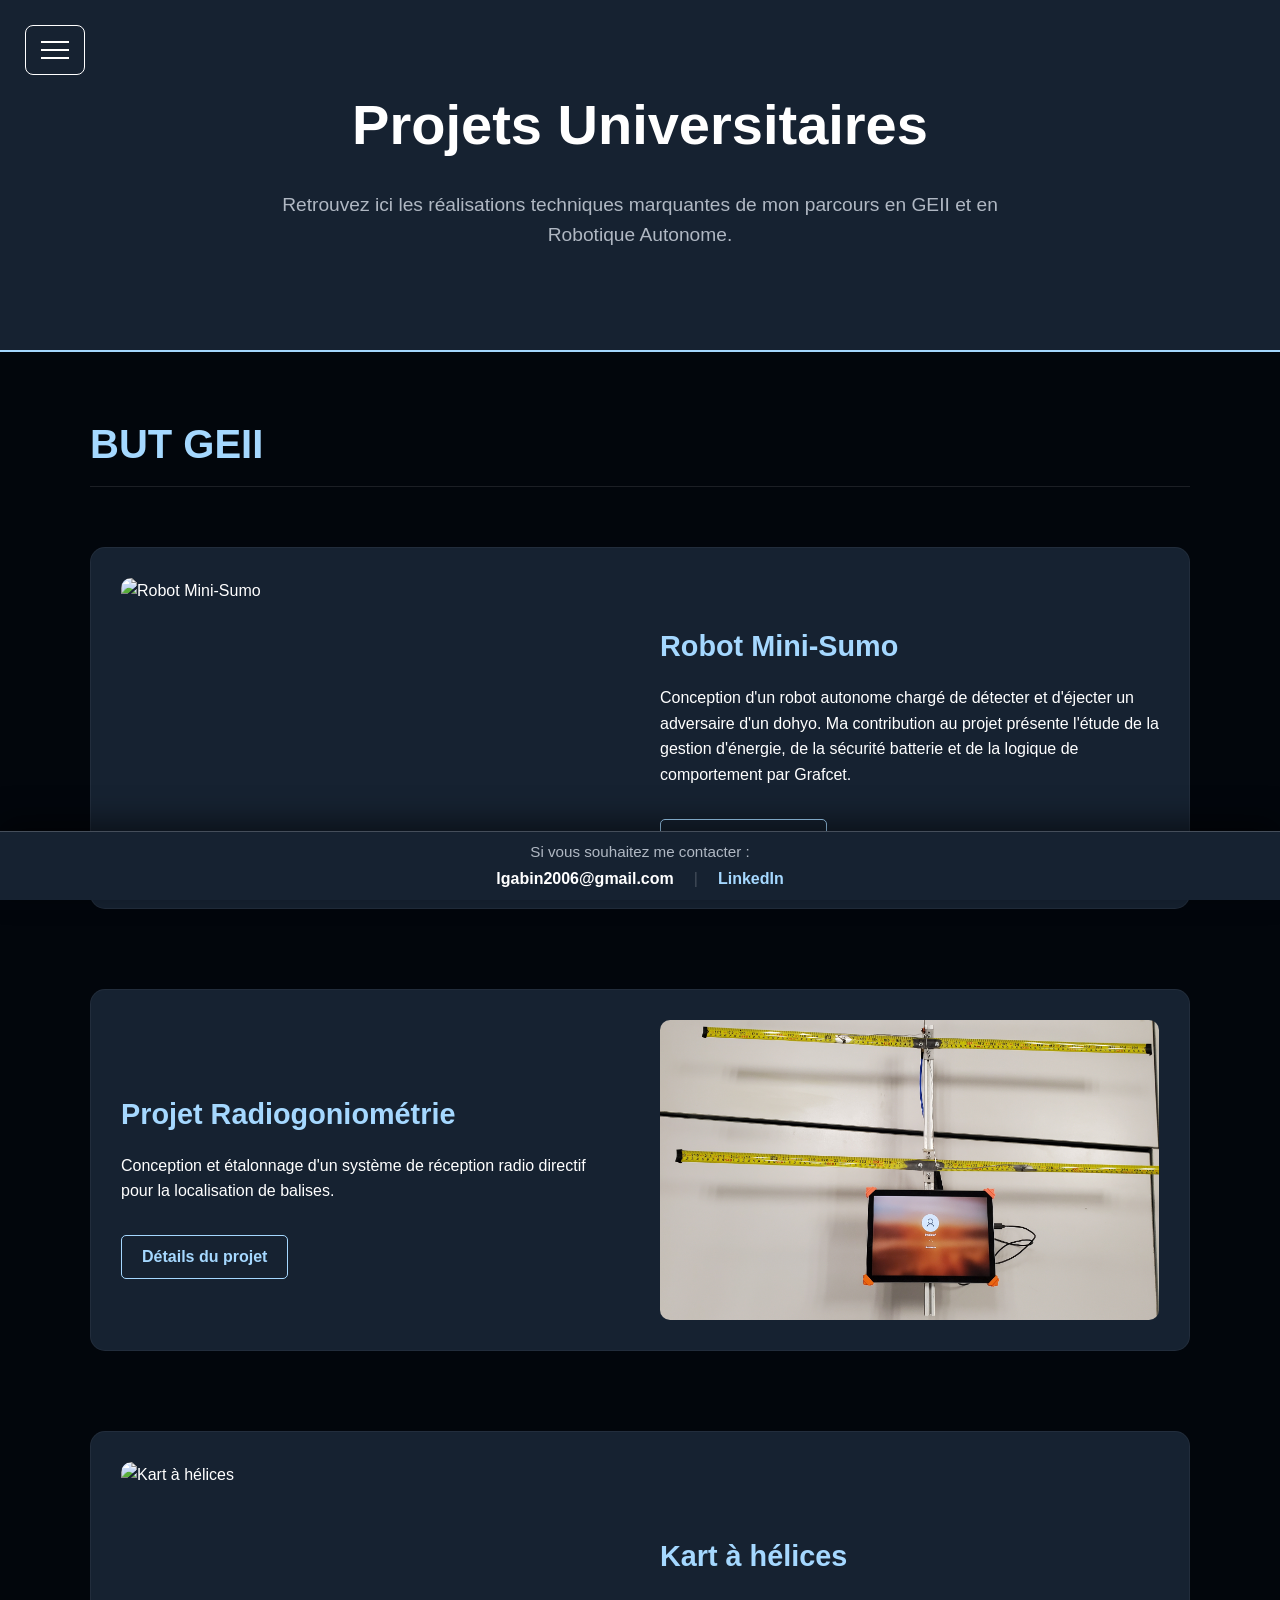
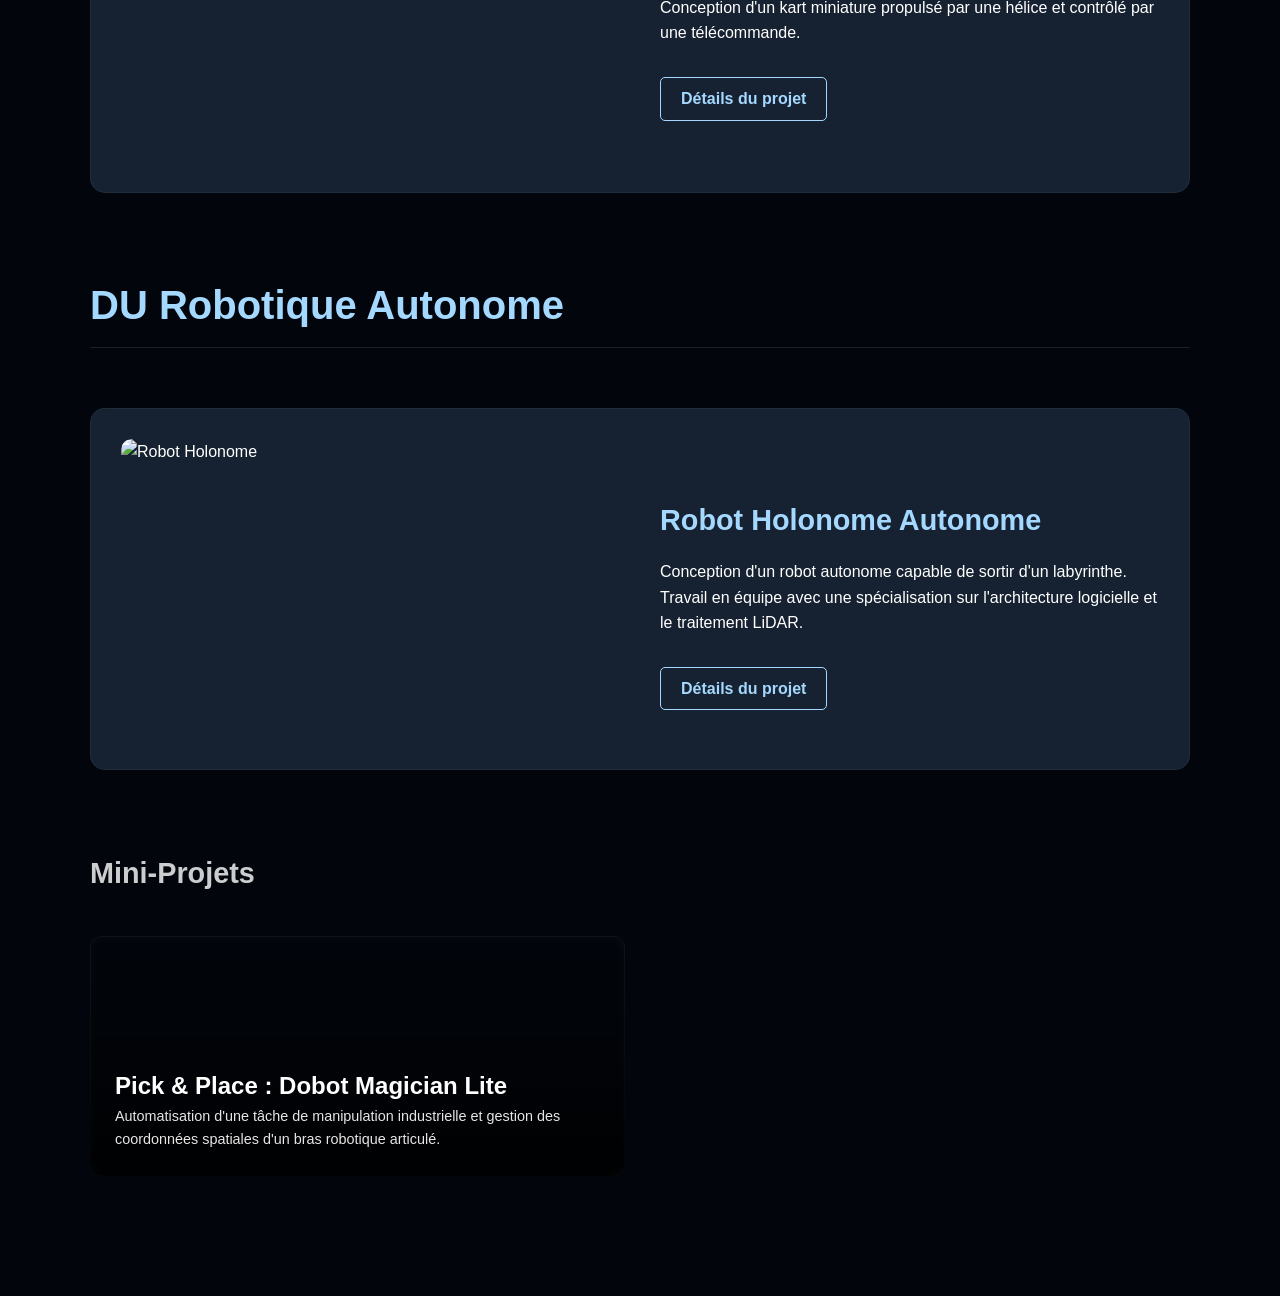
==== commit d4228443: "Add files via upload" ====
--- a/projets.html
+++ b/projets.html
@@ -45,7 +45,7 @@
             </div>
         </section>
 
-        <section class="project-row">
+        <section class="project-row reverse">
             <div class="project-image">
                 <img src="img/antenne.jpg" alt="Radiogoniométrie">
             </div>
@@ -53,6 +53,17 @@
                 <h3>Projet Radiogoniométrie</h3>
                 <p>Conception et étalonnage d'un système de réception radio directif pour la localisation de balises.</p>
                 <a href="radio.html" class="btn-more">Détails du projet</a>
+            </div>
+        </section>
+
+        <section class="project-row">
+            <div class="project-image">
+                <img src="img/kartahelice.jpg" alt="Kart à hélices">
+            </div>
+            <div class="project-text">
+                <h3>Kart à hélices</h3>
+                <p>Conception d'un kart miniature propulsé par une hélice et contrôlé par une télécommande.</p>
+                <a href="kart.html" class="btn-more">Détails du projet</a>
             </div>
         </section>
 
--- a/style.css
+++ b/style.css
@@ -1066,4 +1066,199 @@
     box-sizing: border-box;
     border: 1px solid rgba(255, 255, 255, 0.1);
     box-shadow: 0 10px 25px rgba(0, 0, 0, 0.4);
+
+    
+}
+
+/* ===================================================
+   NOUVELLE BANNIÈRE ACCUEIL IMMERSIVE AVEC PORTRAIT
+   =================================================== */
+.hero.home-banner-mesh {
+    position: relative;
+    background-color: #02060c; /* Couleur de secours[cite: 15] */
+    /* Intégration de ta photo modifiée en arrière-plan */
+    background-image: url('img/ppaccueil.jpg');
+    background-size: cover; /* Force l'image à couvrir toute la bannière */
+    background-position: center 35%; /* Centre verticalement sur ton regard et les arbres */
+    background-repeat: no-repeat;
+    padding: 160px 0; /* Donne une belle hauteur pour profiter du paysage */
+    text-align: left; /* Aligne le texte à gauche sur la zone de l'eau */
+    overflow: hidden;
+    border-bottom: 2px solid var(--block-bg);
+}
+
+/* Masque dégradé linéaire pour assombrir uniquement la zone sous le texte */
+.hero.home-banner-mesh::before {
+    content: "";
+    position: absolute;
+    inset: 0;
+    /* Crée un voile noir opaque à gauche qui s'estompe vers la droite pour te laisser net */
+    background: linear-gradient(to right, rgba(2, 6, 12, 0.85) 35%, rgba(2, 6, 12, 0.4) 65%, rgba(2, 6, 12, 0.1) 100%);
+    z-index: 1;
+}
+
+/* Le texte propulsé au premier plan */
+.hero-content {
+    position: relative;
+    z-index: 10;
+}
+
+.hero.home-banner-mesh h1 {
+    font-size: 4em !important;
+    font-weight: 800;
+    letter-spacing: -1px;
+    margin: 0;
+    color: var(--white); /*[cite: 15] */
+    /* Ombre portée pour décoller le nom des reflets de l'eau */
+    text-shadow: 0 4px 12px rgba(0, 0, 0, 0.9);
+}
+
+.hero.home-banner-mesh .subtitle {
+    margin-top: 15px;
+    font-size: 1.3em;
+    font-weight: 500;
+    color: #ffffff; /* Blanc pur pour une lisibilité parfaite sur le fond vert/eau */
+    text-shadow: 0 2px 8px rgba(0, 0, 0, 0.9);
+    letter-spacing: 0.5px;
+}
+
+/* Configuration spécifique pour les téléphones et tablettes */
+@media (max-width: 768px) {
+    .hero.home-banner-mesh {
+        padding: 100px 0;
+        text-align: center; /* Recentre le texte sur mobile */
+        background-position: 65% center; /* Décale un poil la photo pour te garder au centre sur petit écran */
+    }
+    
+    /* Assombrissement global et uniforme sur mobile pour la lisibilité */
+    .hero.home-banner-mesh::before {
+        background: rgba(2, 6, 12, 0.65);
+    }
+    
+    .hero.home-banner-mesh h1 {
+        font-size: 2.8em !important;
+    }
+    
+    .hero.home-banner-mesh .subtitle {
+        font-size: 1.1em;
+        padding: 0 20px;
+    }
+}
+
+/* ===================================================
+   BANNIÈRE ACCUEIL KART : SPLIT-SCREEN & POSITION OK
+   =================================================== */
+.about-banner.kart-banner-bg {
+    position: relative;
+    background-color: #02060c;
+    overflow: hidden;
+    padding: 120px 0;
+    text-align: left;
+}
+
+/* Côté gauche : La télécommande redressée, zoomée et calée à droite */
+.about-banner.kart-banner-bg::before {
+    content: "";
+    position: absolute;
+    top: 0; left: 0; bottom: 0; width: 50%;
+    background-image: url('img/telecommande.jpg');
+    background-repeat: no-repeat;
+    background-position: center center; 
+    /* Rotation 90° + Fort Zoom + Décalage vers la droite (X) pour couvrir le vide vert */
+    transform: rotate(90deg) scale(2.0) translate(2%, -7%);
+    background-size: contain;
+    filter: brightness(0.25);
+    z-index: 1;
+}
+
+/* Côté droit : Le Kart miniature */
+.about-banner.kart-banner-bg::after {
+    content: "";
+    position: absolute;
+    top: 0; right: 0; bottom: 0; width: 50%;
+    background-image: url('img/kartahelice.jpg');
+    background-size: cover;
+    background-position: center;
+    filter: brightness(0.4);
+    clip-path: polygon(15% 0, 100% 0, 100% 100%, 0% 100%);
+    border-left: 2px solid var(--accent);
+    z-index: 2;
+}
+
+.about-banner.kart-banner-bg .container {
+    position: relative;
+    z-index: 10;
+}
+
+.about-banner.kart-banner-bg .banner-text {
+    margin: 0; padding: 0;
+    max-width: 45%;
+}
+
+@media (max-width: 768px) {
+    .about-banner.kart-banner-bg { text-align: center; padding: 60px 0; }
+    .about-banner.kart-banner-bg::before { width: 100%; filter: brightness(0.35); transform: rotate(90deg) scale(1.3); }
+    .about-banner.kart-banner-bg::after { display: none; }
+    .about-banner.kart-banner-bg .banner-text { max-width: 100%; }
+}
+
+/* ===================================================
+   FIX DES IMAGES : FONDS BLANCS & VRAI FLOU ISOLÉ
+   =================================================== */
+
+/* 1. Fond blanc pur pour les schémas électriques ISIS (Inchangé) */
+.project-image img[src*="schemakart.png"],
+.project-image img[src*="schemapuissance.png"] {
+    object-fit: contain !important;
+    background-color: #ffffff !important;
+    padding: 15px;
+    box-sizing: border-box;
+    border: 1px solid rgba(255, 255, 255, 0.1);
+    box-shadow: 0 10px 25px rgba(0, 0, 0, 0.4);
+}
+
+/* 2. Organisation de la colonne d'images (gère l'espacement) */
+.project-row .project-image {
+    display: flex;
+    flex-direction: column;
+    gap: 25px;
+    background: transparent !important;
+}
+
+/* 3. Le fameux conteneur wrapper qui rend le flou possible */
+.blur-wrapper {
+    position: relative;
+    overflow: hidden;
+    border-radius: 10px;
+    height: 300px;
+    width: 100%;
+    box-shadow: 0 10px 30px rgba(0,0,0,0.5);
+}
+
+/* 4. On injecte l'image de fond dans le conteneur selon l'image qu'il contient */
+.blur-wrapper:has(img[src*="kartpcb.png"])::before { background-image: url('img/kartpcb.png'); }
+.blur-wrapper:has(img[src*="kartmoteur.png"])::before { background-image: url('img/kartmoteur.png'); }
+.blur-wrapper:has(img[src*="kartled.png"])::before { background-image: url('img/kartled.png'); }
+
+/* 5. Le VRAI filtre de flou appliqué uniquement sur le fond de la boîte */
+.blur-wrapper::before {
+    content: "";
+    position: absolute;
+    inset: 0;
+    background-size: cover;
+    background-position: center;
+    filter: blur(15px) brightness(0.4); /* Le flou tamisé tant attendu */
+    transform: scale(1.15); /* Étire le fond pour cacher les bords nets du flou */
+    z-index: 1;
+}
+
+/* 6. L'image de premier plan posée par-dessus, parfaitement nette */
+.blur-wrapper img {
+    position: relative;
+    width: 100%;
+    height: 100%;
+    object-fit: contain !important;
+    background: transparent !important;
+    margin: 0 !important; /* Sécurité pour écraser d'anciens margins */
+    z-index: 2;
 }
